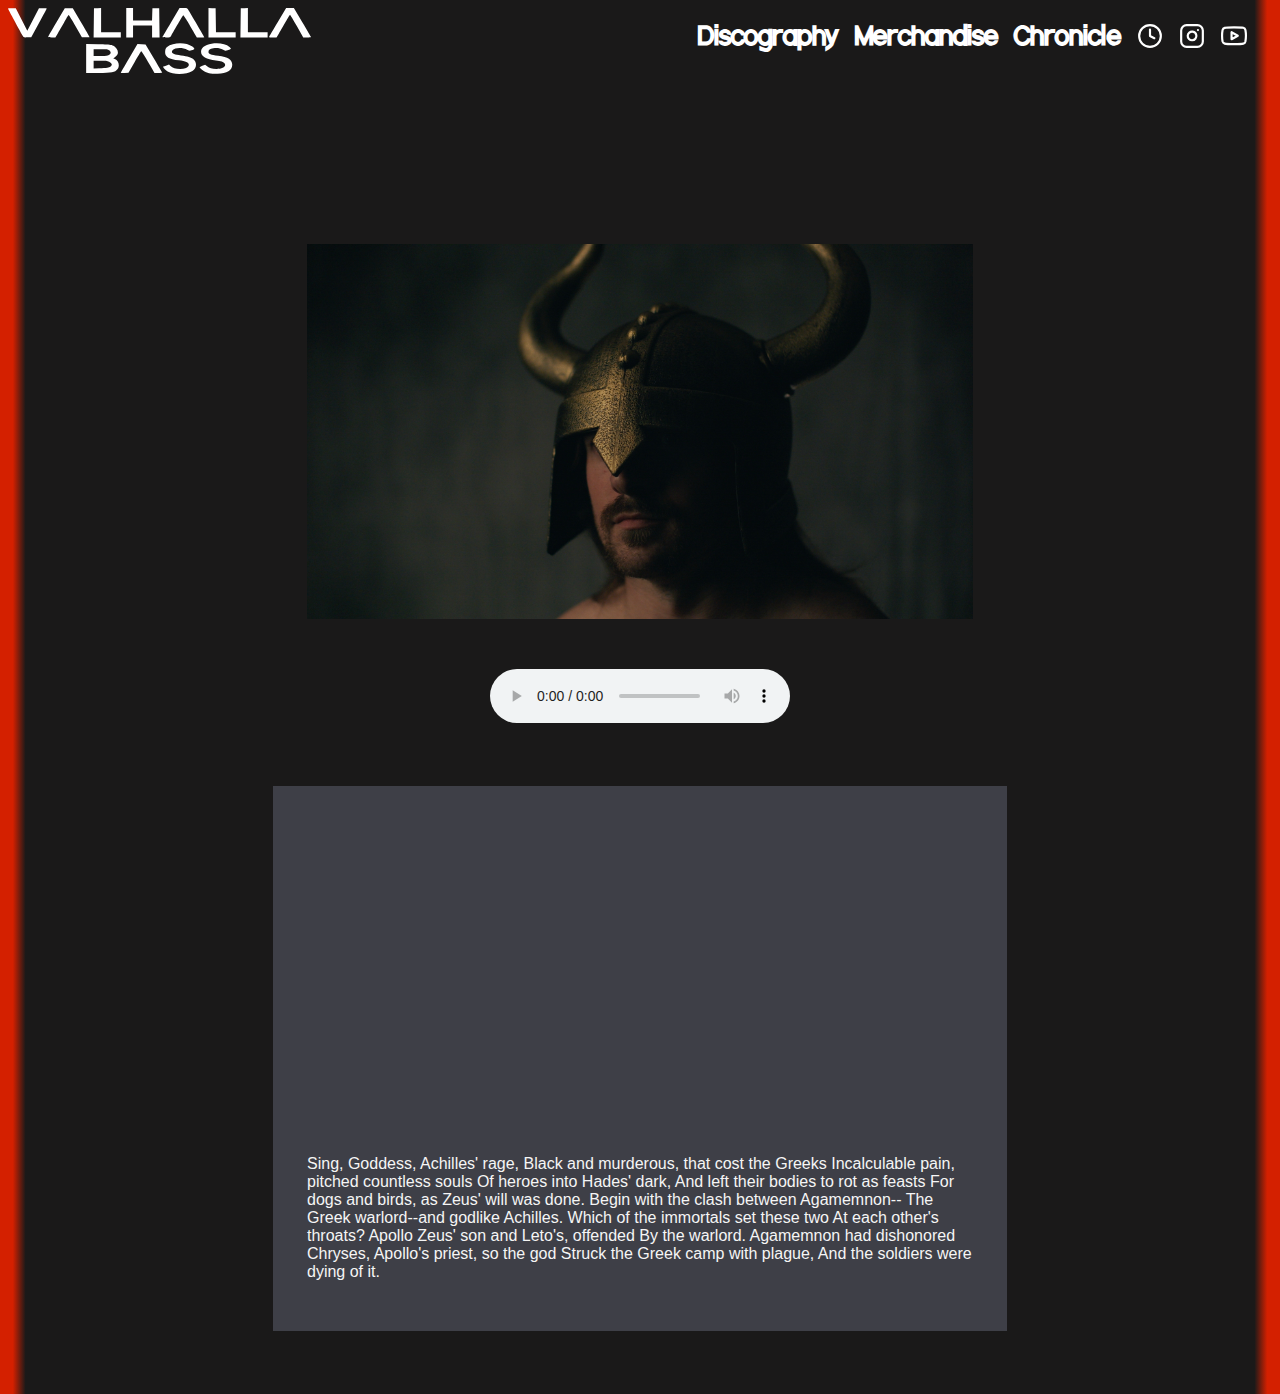
==== index.html @ 2da771bc "new version 2.0" ====
<!DOCTYPE html>
<html>
    <head>
        <link rel="stylesheet" href="style.css" />
    </head>
    <div class="navbar">
        <input type="checkbox" id="nav-check" />
        <div class="logo">
            <a><image id="valhallabass" src="valhallabass.svg"/></a>
        </div>        
        <div class="nav-butt">
                <label for="nav-check" class="hamburger">&#9776;</label>
        </div>
        <div class="nav-links">
                <a target="_blank" href="https://valhallabass.bandcamp.com/album/by-the-magnolia">Discography</a>
                <a target="_blank" href="${merch}">Merchandise</a>
                <a id="me" href="#">Chronicle</a>
                <div class="icon">
                    <a target="_blank" href="https://www.tiktok.com/@valhalla_bass" class="icon--tiktok icon"><img src="clock.svg"/></a>
                    <a target="_blank" href="http://instagram.com/valhallabass" class="icon--insta icon"><img src="instagram.svg"/></a>
                    <a target="_blank" href="https://www.youtube.com/channel/UCUHVABouPUKR4fS9lWZt7NA" class="icon--youtube icon"><img src="youtube.svg"/></a>
                </div>
            
        </div>
    </div>
    <body>
        <div id="header">
            <img src="content/vikinghat1.jpg"/>
        </div>
        <div id="audio">
            <audio controls>
            <source src="Excalibur.wav" type="audio/wav">
            Your browser does not support the audio element
            </audio>
        </div>
          <div class="container">
            
            <div class="column">
                <iframe width="666" height="315" src="https://www.youtube.com/embed/jc8y61pfQ6s" title="YouTube video player" frameborder="0" allow="accelerometer; autoplay; clipboard-write; encrypted-media; gyroscope; picture-in-picture" allowfullscreen></iframe>
                <p>
                    Sing, Goddess, Achilles' rage,
                    Black and murderous, that cost the Greeks
                    Incalculable pain, pitched countless souls
                    Of heroes into Hades' dark,
                    And left their bodies to rot as feasts
                    For dogs and birds, as Zeus' will was done.
                        Begin with the clash between Agamemnon--
                    The Greek warlord--and godlike Achilles.
                    
                       Which of the immortals set these two
                    At each other's throats?
                                                        Apollo
                    Zeus' son and Leto's, offended
                    By the warlord. Agamemnon had dishonored
                    Chryses, Apollo's priest, so the god
                    Struck the Greek camp with plague,
                    And the soldiers were dying of it.
                </p>
            </div>
        </div>
    </body>
    <script src="index.js"></script>
</html>
---- style.css ----
/*Fonts*/

@font-face {
    src: url(fonts/norse-font/Norse-KaWl.otf);
    font-family: norse;
}

@font-face {
    font-family: nordika;
    src: url(fonts/nordica-font/Nordicablack-Xa39.otf);
}

/* Sweet icon hover thing */
.icon {
    margin: none;
    padding: none;
    border-radius: 2px;
    display: inline;
}

.icon--insta:hover {
    background-image:
    radial-gradient(circle at 30% 107%,
    #fdf497 0%, #fdf497 5%,
    #fd5949 45%, #d6249f 60%,
    #285AEB 90%);
    outline-color: #a02d76;
}
.icon--youtube:hover {
    background-image: radial-gradient(circle at 30% 107%,
    red 20%, white 60%, red 90%);
}

.icon--tiktok:hover {
    background-image: radial-gradient(circle at 60% 120%,
    black 50%, #ff0050 60%, white 65%, #00f2ea 70%, black 80%)
}

/* 
    Getting there
*/

/* link */
a:link {
    color: white;
    text-decoration: none;
}
a:visited {
    color: white;
    text-decoration: none;
}
a:hover {
    color: gray;
    text-decoration: none;
}

a:active {
    color: red;
    text-decoration: none;
}

body {
    background-image: linear-gradient(90deg,#D42000 1%, #1A1919 2%, #1A1919 98%, #D42000 99%);
    background-repeat: no-repeat;
}

#header{
    margin-top: 170px;
    margin-bottom: 50px;
    display: flex;
    justify-content: center;
}
#header img{
    max-width: 666px;
    object-fit: contain;
    width: 100%;
}

.container {
    display: flex;
    justify-content: center;
    margin: 5%;
}

.column {
    background-color: #3E3F47;
    background-blend-mode:normal;
    max-width: 666px;
    padding: 3%;
    display:block;
    justify-content: center;
}

.column img, iframe {
    max-width: 666px;
    object-fit: contain;
    width: 100%;
}

.column p {
    font-size: medium;
    font-family: 'Gill Sans', 'Gill Sans MT', Calibri, 'Trebuchet MS', sans-serif;
    color: whitesmoke;
}

h1 {
    color: red;
    font-size: 150px;
}

#link-list a {
    font-size: 100px;
    color: whitesmoke;
}

ul {
    list-style-type: none;
}

.navbar {
    height: 66px;
    width: 100%;
    align-items: center;
}

.logo {
    display: inline;
    align-items: center;
}

#valhallabass {
    height: 66px;
}

.navbar label {
    color: whitesmoke;
}

.navbar .nav-links {
    display: inline;
    float: right;
    font-size:x-large;
    font-weight: 200;
    font-family:nordika;
    align-items: center;
    margin-right: 20px;
    margin-top: 10px;
}

.navbar .nav-links a {
    display: inline;
    align-self: center;
    padding: 10px 5px 10px 5px;
    align-self: stretch;
}

.navbar .nav-links .icon {
    align-self: stretch;
}

.navbar .nav-links .icon img {
    position: relative;
    top: 5px;
    color: white;
}

.navbar .nav-links a:hover {
    background-color: rgba(0,0,0,0.3);
}

.navbar .nav-butt {
    display: none;
}

.navbar #nav-check {
    display: none;
}

@media (max-width:911px) {
    .navbar .nav-butt {
        display: inline-block;
        position: absolute;
        right: 0px;
        top: 0px;
    }
    .navbar .nav-butt label {
        display: inline-block;
        font-size: xx-large;
        width: 50px;
        height: 50px;
        padding: 18px;
    }
    .navbar .nav-links {
        position: absolute;
        display: block;
        width: 100%;
        background-color: rgba(0,0,0,0.3);
        height: 0px;
        transition: all 0.3s ease-in;
        overflow-y: hidden;
        top: 75px;
        left: 0px;
    }
    .navbar .nav-links a {
        display: block;
        width: 100%;
    }
    .navbar #nav-check:not(:checked) ~ .nav-links {
        height: 0px;
    }
    .navbar #nav-check:checked ~ .nav-links {
        height: calc(66vh - 120px);
        overflow-y: auto;
    }
    .navbar .nav-links .icon {
        height: 45px;
        padding: 25px 10px 5px 40px;
        align-self: center;
    }
}

#audio {
    display: flex;
    justify-content: center;
}
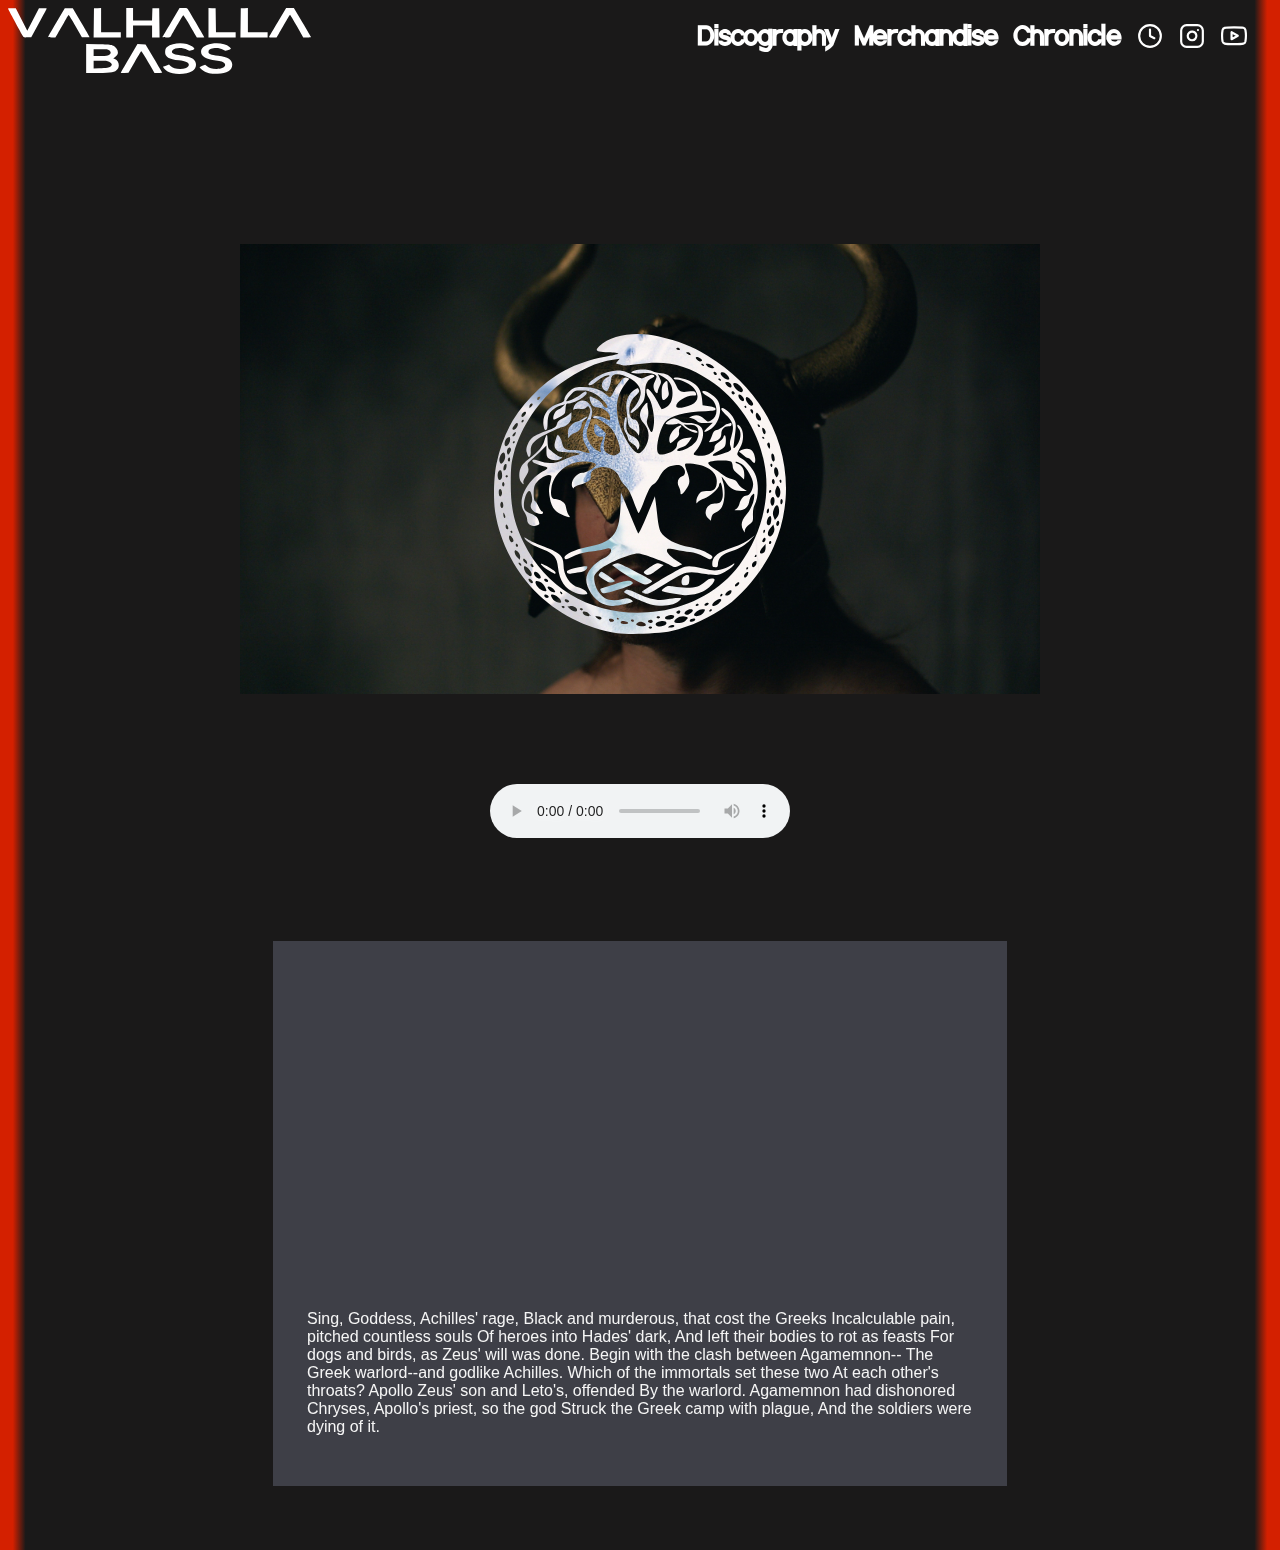
==== commit 43707fa0: "slight tweaks, restructure and chronicle first steps. Added logo and renamed content" ====
--- a/index.html
+++ b/index.html
@@ -1,35 +1,40 @@
 <!DOCTYPE html>
 <html>
     <head>
-        <link rel="stylesheet" href="style.css" />
+        <link rel="stylesheet" href="public/stylesheets/style.css" />
+        <meta name="viewport" content="width=device-width, initial-scale=1.0">
     </head>
+    <nav>
     <div class="navbar">
         <input type="checkbox" id="nav-check" />
         <div class="logo">
-            <a><image id="valhallabass" src="valhallabass.svg"/></a>
+            <a><image id="valhallabass" src="public/media/icon/valhallabass.svg"/></a>
         </div>        
         <div class="nav-butt">
                 <label for="nav-check" class="hamburger">&#9776;</label>
         </div>
         <div class="nav-links">
                 <a target="_blank" href="https://valhallabass.bandcamp.com/album/by-the-magnolia">Discography</a>
-                <a target="_blank" href="${merch}">Merchandise</a>
+                <a target="_blank" href="https://valhallabass.threadless.com">Merchandise</a>
                 <a id="me" href="#">Chronicle</a>
                 <div class="icon">
-                    <a target="_blank" href="https://www.tiktok.com/@valhalla_bass" class="icon--tiktok icon"><img src="clock.svg"/></a>
-                    <a target="_blank" href="http://instagram.com/valhallabass" class="icon--insta icon"><img src="instagram.svg"/></a>
-                    <a target="_blank" href="https://www.youtube.com/channel/UCUHVABouPUKR4fS9lWZt7NA" class="icon--youtube icon"><img src="youtube.svg"/></a>
-                </div>
-            
+                    <a target="_blank" href="https://www.tiktok.com/@valhalla_bass" class="icon--tiktok icon"><img src="public/media/icon/clock.svg"/></a>
+                    <a target="_blank" href="https://instagram.com/valhallabass" class="icon--insta icon"><img src="public/media/icon/instagram.svg"/></a>
+                    <a target="_blank" href="https://www.youtube.com/channel/UCUHVABouPUKR4fS9lWZt7NA" class="icon--youtube icon"><img src="public/media/icon/youtube.svg"/></a>
+                </div>  
         </div>
     </div>
+    </nav>
     <body>
-        <div id="header">
-            <img src="content/vikinghat1.jpg"/>
+        <div class="big-gap"></div>
+        <div class="header">
+            <img src="public/media/vikinghat1.jpg"/>
+            <img id="logo" src="public/media/icon/logo.svg">
         </div>
+        <div class="lil-gap"></div>
         <div id="audio">
             <audio controls>
-            <source src="Excalibur.wav" type="audio/wav">
+            <source src="public/media/Excalibur.wav" type="audio/wav">
             Your browser does not support the audio element
             </audio>
         </div>
--- a/public/stylesheets/style.css
+++ b/public/stylesheets/style.css
@@ -0,0 +1,258 @@
+/*Fonts*/
+
+@font-face {
+    src: url(../media/fonts/norse-font/Norse-KaWl.otf);
+    font-family: norse;
+}
+
+@font-face {
+    font-family: nordika;
+    src: url(../media/fonts/nordica-font/Nordicablack-Xa39.otf);
+}
+
+/* Sweet icon hover thing */
+.icon {
+    margin: none;
+    padding: none;
+    border-radius: 2px;
+    display: inline;
+}
+
+.icon--insta:hover {
+    background-image:
+    radial-gradient(circle at 30% 107%,
+    #fdf497 0%, #fdf497 5%,
+    #fd5949 45%, #d6249f 60%,
+    #285AEB 90%);
+    outline-color: #a02d76;
+}
+.icon--youtube:hover {
+    background-image: radial-gradient(circle at 30% 107%,
+    red 20%, white 60%, red 90%);
+}
+
+.icon--tiktok:hover {
+    background-image: radial-gradient(circle at 60% 120%,
+    black 50%, #ff0050 60%, white 65%, #00f2ea 70%, black 80%)
+}
+
+/* 
+    Getting there
+*/
+
+/* link */
+a:link {
+    color: white;
+    text-decoration: none;
+}
+a:visited {
+    color: white;
+    text-decoration: none;
+}
+a:hover {
+    color: gray;
+    text-decoration: none;
+}
+
+a:active {
+    color: red;
+    text-decoration: none;
+}
+
+body {
+    background-image: linear-gradient(90deg,#D42000 1%, #1A1919 2%, #1A1919 98%, #D42000 99%);
+    
+}
+.big-gap{
+    height: 170px;
+    width: 100%;
+}
+.lil-gap{
+    height: 50px;
+    width: 100%;
+}
+.header{
+    display: flex;
+    justify-content: center;
+    position: relative;
+    height: 450px;
+}
+.header img{
+    max-width: 800px;
+    object-fit: contain;
+    width: 100%;
+    position: absolute;
+}
+
+#logo {
+    height: 300px;
+    top: 90px;
+    mix-blend-mode:difference;
+}
+
+.container {
+    display: flex;
+    justify-content: center;
+    margin: 5%;
+}
+
+.column {
+    background-color: #3E3F47;
+    background-blend-mode:normal;
+    max-width: 666px;
+    padding: 3%;
+    display:block;
+    justify-content: center;
+}
+
+#audio {
+    display: flex;
+    justify-content: center;
+    padding: 40px;
+}
+
+.column img, iframe {
+    max-width: 666px;
+    object-fit: contain;
+    width: 100%;
+}
+
+.column p {
+    font-size: medium;
+    font-family: 'Gill Sans', 'Gill Sans MT', Calibri, 'Trebuchet MS', sans-serif;
+    color: whitesmoke;
+}
+
+h1 {
+    color: red;
+    font-size: 150px;
+}
+
+#link-list a {
+    font-size: 100px;
+    color: whitesmoke;
+}
+
+ul {
+    list-style-type: none;
+}
+
+.navbar {
+    height: 66px;
+    width: 100%;
+    align-items: center;
+}
+
+.logo {
+    display: inline;
+    align-items: center;
+}
+
+#valhallabass {
+    height: 66px;
+}
+
+.navbar label {
+    color: whitesmoke;
+}
+
+.navbar .nav-links {
+    display: inline;
+    float: right;
+    font-size:x-large;
+    font-weight: 200;
+    font-family:nordika;
+    align-items: center;
+    margin-right: 20px;
+    margin-top: 10px;
+}
+
+.navbar .nav-links a {
+    display: inline;
+    align-self: center;
+    padding: 10px 5px 10px 5px;
+    align-self: stretch;
+}
+
+.navbar .nav-links .icon {
+    align-self: stretch;
+}
+
+.navbar .nav-links .icon img {
+    position: relative;
+    top: 5px;
+    color: white;
+}
+
+.navbar .nav-links a:hover {
+    background-color: rgba(0,0,0,0.3);
+}
+
+.navbar .nav-butt {
+    display: none;
+}
+
+.navbar #nav-check {
+    display: none;
+}
+
+@media (max-width:911px) {
+    .navbar .nav-butt {
+        display: inline-block;
+        position: absolute;
+        right: 0px;
+        top: 0px;
+    }
+    .navbar .nav-butt label {
+        display: inline-block;
+        font-size: xx-large;
+        width: 50px;
+        height: 50px;
+        padding: 18px;
+    }
+    .navbar .nav-links {
+        position: absolute;
+        display: block;
+        width: 100%;
+        background-color: rgba(0,0,0,0.3);
+        height: 0px;
+        transition: all 0.3s ease-in;
+        overflow-y: hidden;
+        top: 100px;
+        left: 0px;
+        z-index: 4;
+    }
+    .navbar .nav-links a {
+        display: block;
+        width: 100%;
+        font-size: 40px;
+    }
+    .navbar #nav-check:not(:checked) ~ .nav-links {
+        height: 0px;
+    }
+    .navbar #nav-check:checked ~ .nav-links {
+        height: calc(40vh - 120px);
+        overflow-y: auto;
+    }
+    .navbar .nav-links .icon {
+        height: 45px;
+        padding: 25px 10px 5px 40px;
+        align-self: center;
+    }
+
+    #valhallabass{
+        height: 100px;
+    }
+    .column p {
+        font-size: 40px;
+    }
+    #audio {
+        height: 40px;
+    }
+}
+
+
+
+
+
+  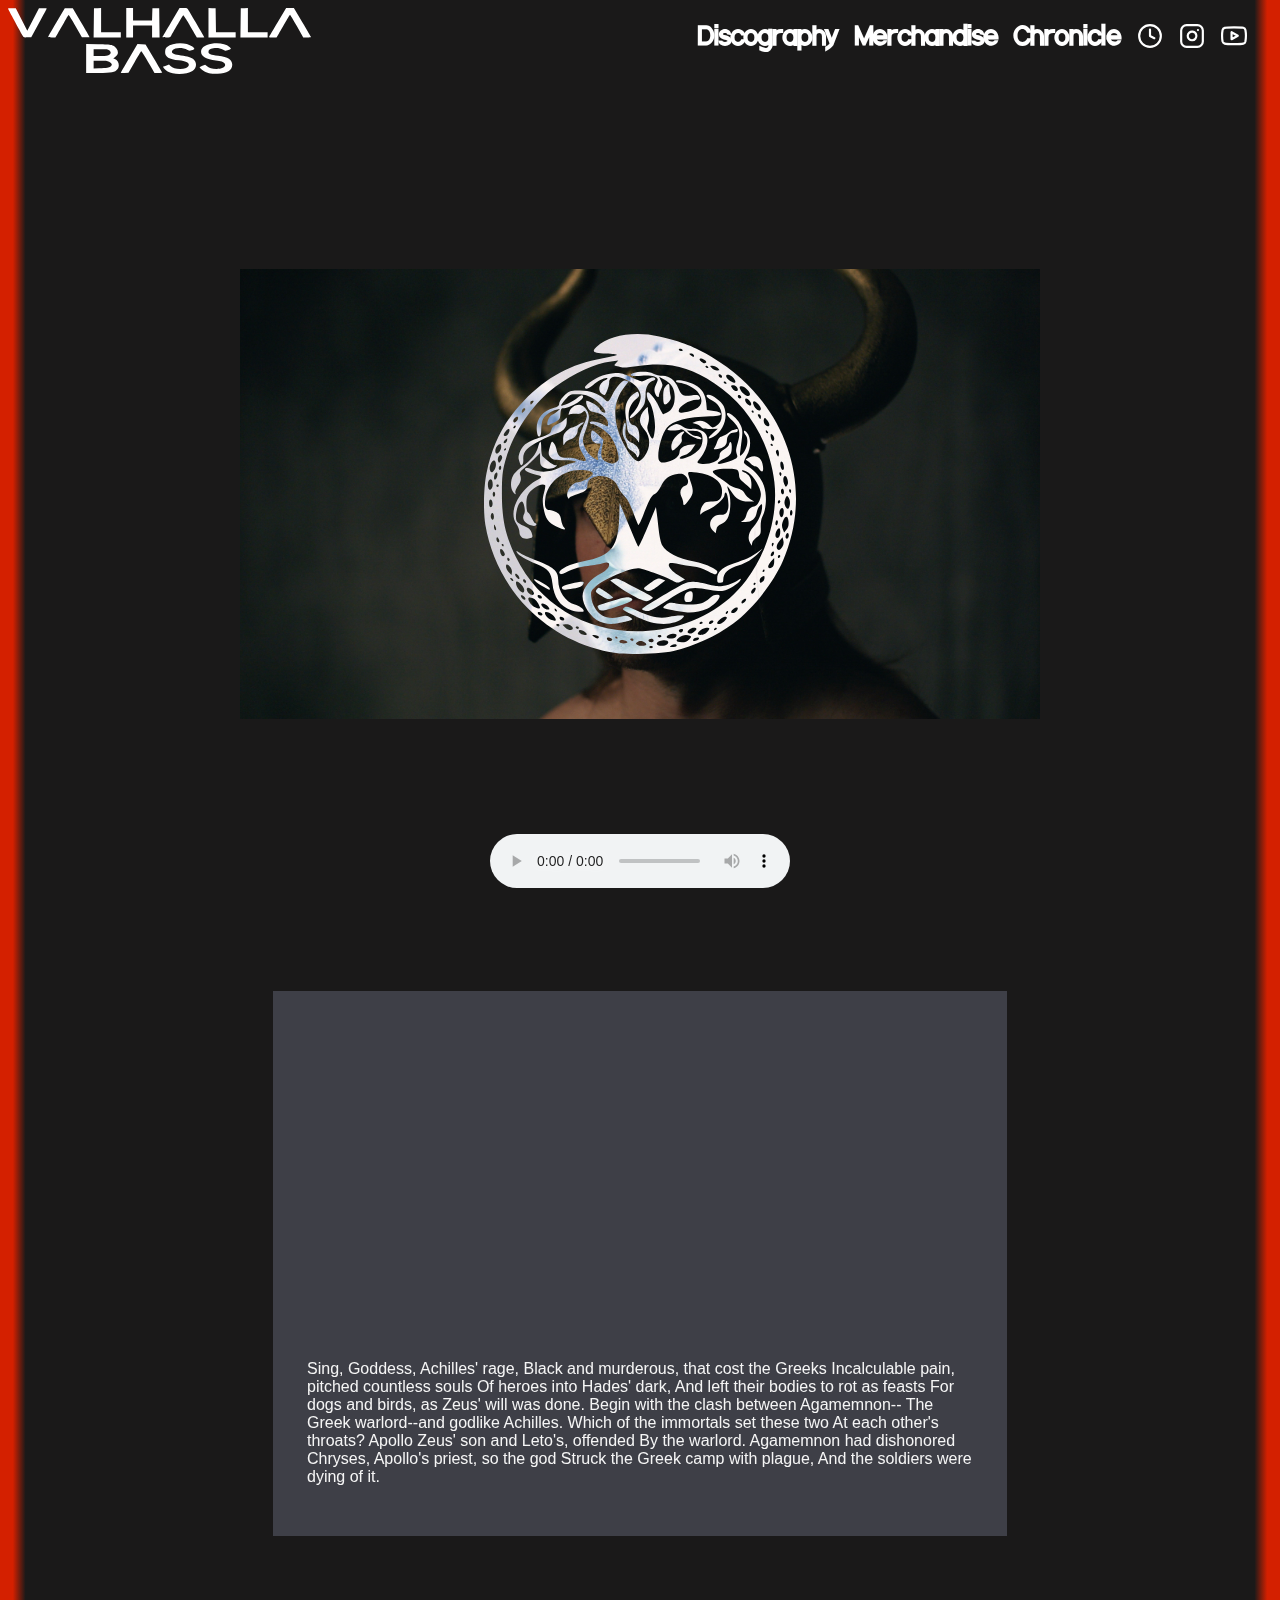
==== commit 5714fb14: "change logo size, add chronicle description" ====
--- a/index.html
+++ b/index.html
@@ -29,7 +29,7 @@
         <div class="big-gap"></div>
         <div class="header">
             <img src="public/media/vikinghat1.jpg"/>
-            <img id="logo" src="public/media/icon/logo.svg">
+            <img id="logo" src="public/media/icon/logo.svg"/>
         </div>
         <div class="lil-gap"></div>
         <div id="audio">
--- a/public/stylesheets/style.css
+++ b/public/stylesheets/style.css
@@ -75,19 +75,20 @@
     display: flex;
     justify-content: center;
     position: relative;
-    height: 450px;
+    height: 500px;
 }
 .header img{
     max-width: 800px;
     object-fit: contain;
     width: 100%;
     position: absolute;
+    height: inherit;
 }
 
 #logo {
-    height: 300px;
-    top: 90px;
+    height: 20em;
     mix-blend-mode:difference;
+    align-self: center;
 }
 
 .container {
@@ -231,7 +232,7 @@
         height: 0px;
     }
     .navbar #nav-check:checked ~ .nav-links {
-        height: calc(40vh - 120px);
+        height: calc(60vh );
         overflow-y: auto;
     }
     .navbar .nav-links .icon {
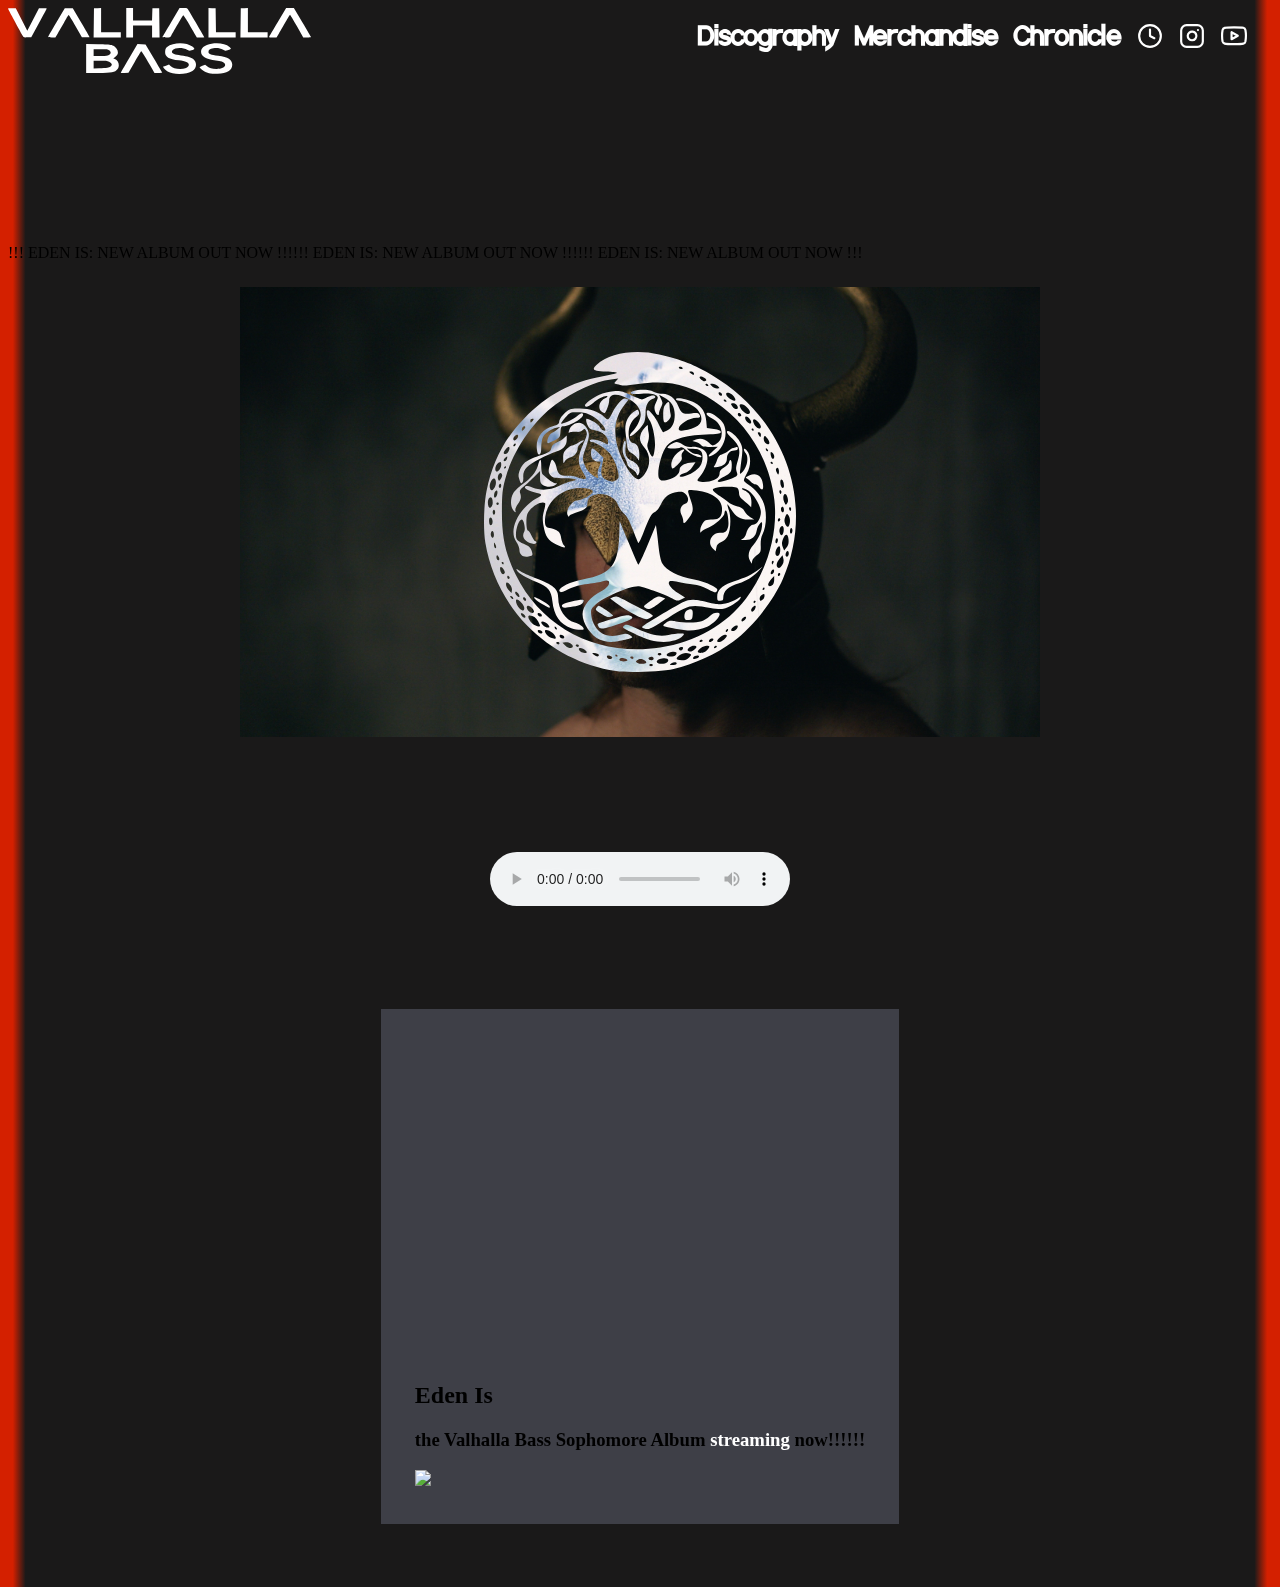
==== commit 4e0ffaa5: "changed scroll text" ====
--- a/index.html
+++ b/index.html
@@ -27,6 +27,9 @@
     </nav>
     <body>
         <div class="big-gap"></div>
+        <div id="scroll-container">
+            <div id="scroll-text">!!! EDEN IS: NEW ALBUM OUT NOW !!!!!! EDEN IS: NEW ALBUM OUT NOW !!!!!! EDEN IS: NEW ALBUM OUT NOW !!!</div>
+        </div>
         <div class="header">
             <img src="public/media/vikinghat1.jpg"/>
             <img id="logo" src="public/media/icon/logo.svg"/>
@@ -34,7 +37,7 @@
         <div class="lil-gap"></div>
         <div id="audio">
             <audio controls>
-            <source src="public/media/Excalibur.wav" type="audio/wav">
+            <source src="public/media/springtimeback.wav" type="audio/wav">
             Your browser does not support the audio element
             </audio>
         </div>
@@ -42,25 +45,18 @@
             
             <div class="column">
                 <iframe width="666" height="315" src="https://www.youtube.com/embed/jc8y61pfQ6s" title="YouTube video player" frameborder="0" allow="accelerometer; autoplay; clipboard-write; encrypted-media; gyroscope; picture-in-picture" allowfullscreen></iframe>
-                <p>
-                    Sing, Goddess, Achilles' rage,
-                    Black and murderous, that cost the Greeks
-                    Incalculable pain, pitched countless souls
-                    Of heroes into Hades' dark,
-                    And left their bodies to rot as feasts
-                    For dogs and birds, as Zeus' will was done.
-                        Begin with the clash between Agamemnon--
-                    The Greek warlord--and godlike Achilles.
-                    
-                       Which of the immortals set these two
-                    At each other's throats?
-                                                        Apollo
-                    Zeus' son and Leto's, offended
-                    By the warlord. Agamemnon had dishonored
-                    Chryses, Apollo's priest, so the god
-                    Struck the Greek camp with plague,
-                    And the soldiers were dying of it.
-                </p>
+                <h2>
+                    Eden Is
+                </h2>
+                <h3>
+                    the Valhalla Bass Sophomore Album <a href="https://open.spotify.com/album/5WgB2vjScpz0EoFey3Aj3M">streaming</a> now!!!!!!
+                </h3>
+                <div class="zoom" >
+                <a href="https://valhallabass.bandcamp.com/album/eden-is">
+                    <img src="public/media/Edenis.jpeg"/>
+                </a>
+                </div>
+                
             </div>
         </div>
     </body>
--- a/public/stylesheets/style.css
+++ b/public/stylesheets/style.css
@@ -232,7 +232,7 @@
         height: 0px;
     }
     .navbar #nav-check:checked ~ .nav-links {
-        height: calc(60vh );
+        height: 100%;
         overflow-y: auto;
     }
     .navbar .nav-links .icon {
@@ -242,10 +242,10 @@
     }
 
     #valhallabass{
-        height: 100px;
+        height: 66px;
     }
     .column p {
-        font-size: 40px;
+        font-size: 33px;
     }
     #audio {
         height: 40px;
